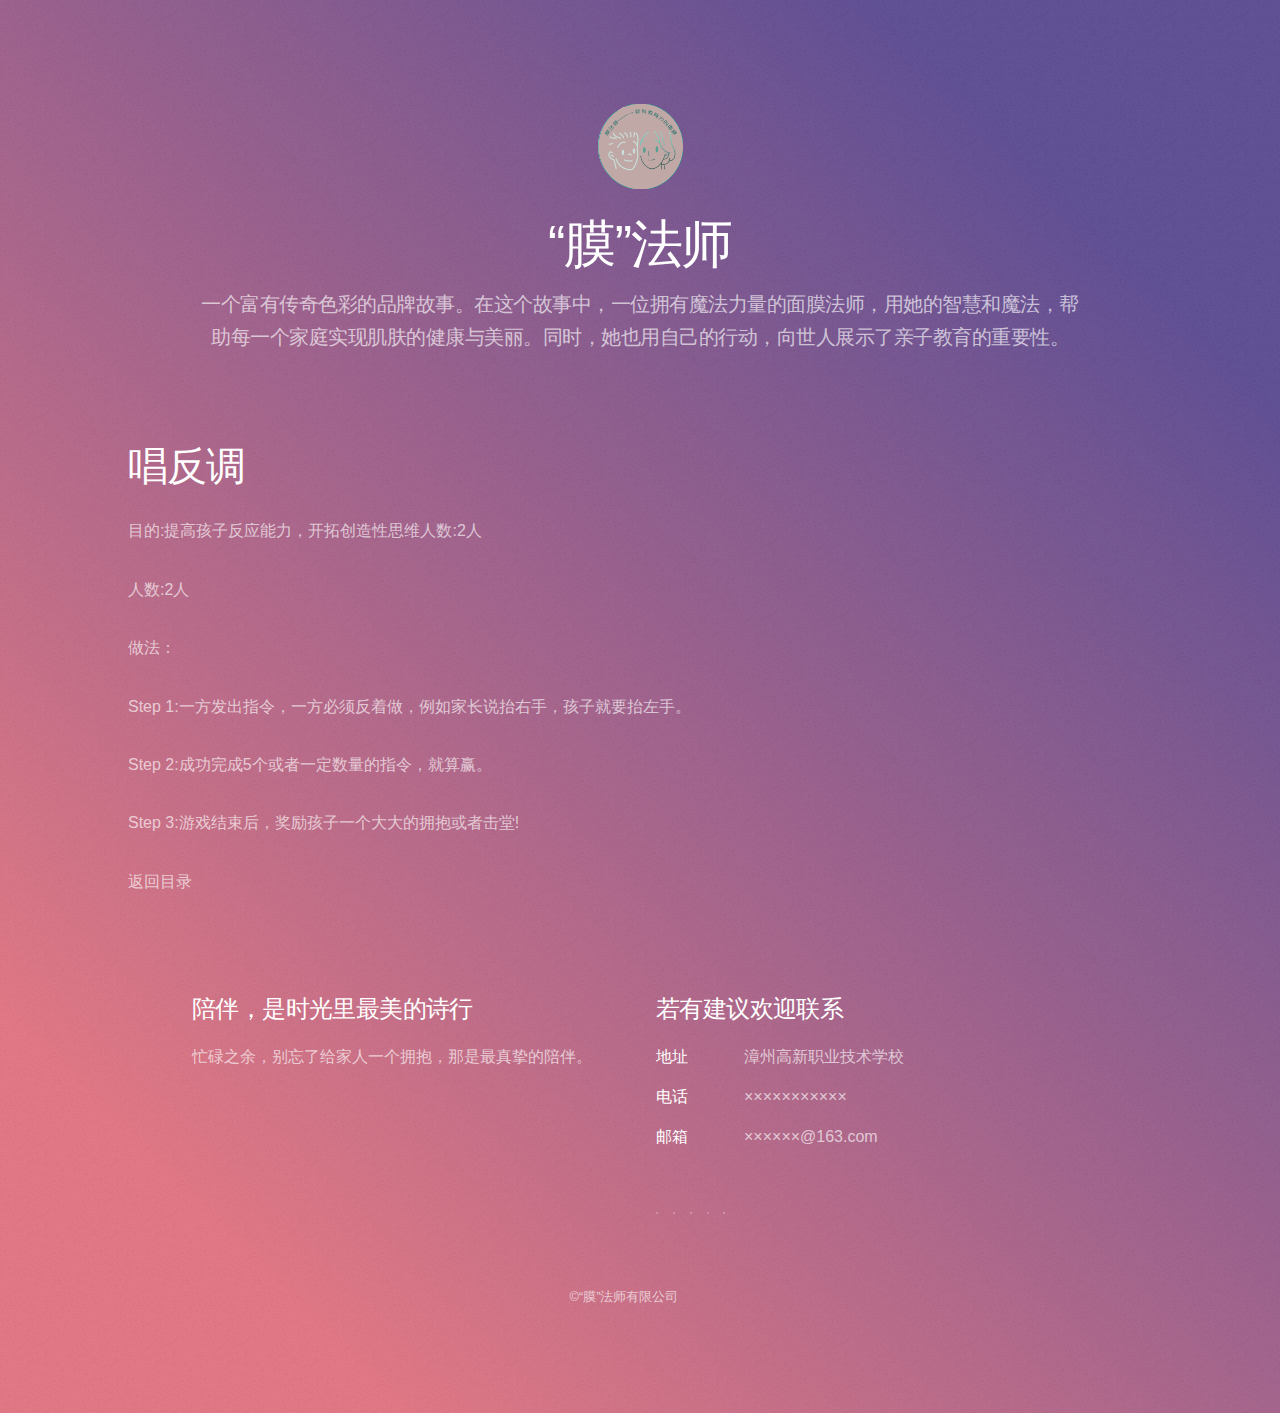
==== 唱反调.html @ 0ec03a3f "Add files via upload" ====
<!DOCTYPE HTML>
<!--
	Stellar by HTML5 UP
	html5up.net | @ajlkn
	Free for personal and commercial use under the CCA 3.0 license (html5up.net/license)
-->
<html>
	<head>
		<title>“膜”法师</title>
		<meta charset="utf-8" />
		<meta name="viewport" content="width=device-width, initial-scale=1, user-scalable=no" />
		<link rel="stylesheet" href="assets/css/main.css" />
		<noscript><link rel="stylesheet" href="assets/css/noscript.css" /></noscript>
	</head>
	<body class="is-preload">

		<!-- Wrapper -->
			<div id="wrapper">

				<!-- Header -->
					<header id="header" class="alt">
						<span class="logo"><img src="images/logo.svg" alt="" /></span>
						<h1>“膜”法师</h1>
						<p>一个富有传奇色彩的品牌故事。在这个故事中，一位拥有魔法力量的面膜法师，用她的智慧和魔法，帮助每一个家庭实现肌肤的健康与美丽。同时，她也用自己的行动，向世人展示了亲子教育的重要性。</p>
					</header>
<!-- Main -->
<h1>唱反调</h1>
<P>目的:提高孩子反应能力，开拓创造性思维人数:2人</p>
<P>人数:2人
<p>做法：
<p>Step 1:一方发出指令，一方必须反着做，例如家长说抬右手，孩子就要抬左手。
<p>Step 2:成功完成5个或者一定数量的指令，就算赢。
<p>Step 3:游戏结束后，奖励孩子一个大大的拥抱或者击堂!</p>
<a href="目录2.html"><p>返回目录</p></a>


				
				<!-- Footer -->
					<footer id="footer">
						<section>
							<h2>陪伴，是时光里最美的诗行</h2>
							<p>忙碌之余，别忘了给家人一个拥抱，那是最真挚的陪伴。</p>
							
						</section>
						<section>
							<h2>若有建议欢迎联系</h2>
							<dl class="alt">
								<dt>地址</dt>
								<dd>漳州高新职业技术学校</dd>
								<dt>电话</dt>
								<dd>×××××××××××</dd>
								<dt>邮箱</dt>
								<dd>××××××@163.com</dd>
							</dl>
							<ul class="icons">
								<li><a href="#" class="icon fa-twitter alt"><span class="label">Twitter</span></a></li>
								<li><a href="#" class="icon fa-facebook alt"><span class="label">Facebook</span></a></li>
								<li><a href="#" class="icon fa-instagram alt"><span class="label">Instagram</span></a></li>
								<li><a href="#" class="icon fa-github alt"><span class="label">GitHub</span></a></li>
								<li><a href="#" class="icon fa-dribbble alt"><span class="label">Dribbble</span></a></li>
							</ul>
						</section>
						<p class="copyright">&copy;“膜”法师有限公司</p>
					</footer>

			</div>

		<!-- Scripts -->
			<script src="assets/js/jquery.min.js"></script>
			<script src="assets/js/jquery.scrollex.min.js"></script>
			<script src="assets/js/jquery.scrolly.min.js"></script>
			<script src="assets/js/browser.min.js"></script>
			<script src="assets/js/breakpoints.min.js"></script>
			<script src="assets/js/util.js"></script>
			<script src="assets/js/main.js"></script>

	</body>
</html>
---- assets/css/main.css ----
html, body, div, span, applet, object,
iframe, h1, h2, h3, h4, h5, h6, p, blockquote,
pre, a, abbr, acronym, address, big, cite,
code, del, dfn, em, img, ins, kbd, q, s, samp,
small, strike, strong, sub, sup, tt, var, b,
u, i, center, dl, dt, dd, ol, ul, li, fieldset,
form, label, legend, table, caption, tbody,
tfoot, thead, tr, th, td, article, aside,
canvas, details, embed, figure, figcaption,
footer, header, hgroup, menu, nav, output, ruby,
section, summary, time, mark, audio, {
	margin: 0;
	padding: 0;
	border: 0;
	font-size: 100%;
	font: inherit;
	vertical-align: baseline;}

article, aside, details, figcaption, figure,
footer, header, hgroup, menu, nav, section {
	display: block;}

body {
	line-height: 1;
}

ol, ul {
	list-style: none;
}

blockquote, q {
	quotes: none;
}

	blockquote:before, blockquote:after, q:before, q:after {
		content: '';
		content: none;
	}

table {
	border-collapse: collapse;
	border-spacing: 0;
}

body {
	-webkit-text-size-adjust: none;
}

mark {
	background-color: transparent;
	color: inherit;
}

input::-moz-focus-inner {
	border: 0;
	padding: 0;
}

input, select, textarea {
	-moz-appearance: none;
	-webkit-appearance: none;
	-ms-appearance: none;
	appearance: none;
}

/* Basic */

	@-ms-viewport {
		width: device-width;
	}

	body {
		-ms-overflow-style: scrollbar;
	}

	@media screen and (max-width: 480px) {

		html, body {
			min-width: 320px;
		}

	}

	html {
		box-sizing: border-box;
	}

	*, *:before, *:after {
		box-sizing: inherit;
	}

	body {
		background-color: #935d8c;
		background-image: url("images/overlay.png"), -moz-linear-gradient(45deg, #e37682 15%, #5f4d93 85%);
		background-image: url("images/overlay.png"), -webkit-linear-gradient(45deg, #e37682 15%, #5f4d93 85%);
		background-image: url("images/overlay.png"), -ms-linear-gradient(45deg, #e37682 15%, #5f4d93 85%);
		background-image: url("images/overlay.png"), linear-gradient(45deg, #e37682 15%, #5f4d93 85%);
	}

		body.is-preload *, body.is-preload *:before, body.is-preload *:after {
			-moz-animation: none !important;
			-webkit-animation: none !important;
			-ms-animation: none !important;
			animation: none !important;
			-moz-transition: none !important;
			-webkit-transition: none !important;
			-ms-transition: none !important;
			transition: none !important;
		}

/* Type */

	body {
		background-color: #935d8c;
		color: rgba(255, 255, 255, 0.65);
	}

	body, input, select, textarea {
		font-family: "Source Sans Pro", Helvetica, sans-serif;
		font-size: 17pt;
		font-weight: 300;
		line-height: 1.65;
	}

		@media screen and (max-width: 1680px) {

			body, input, select, textarea {
				font-size: 14pt;
			}

		}

		@media screen and (max-width: 1280px) {

			body, input, select, textarea {
				font-size: 12pt;
			}

		}

		@media screen and (max-width: 360px) {

			body, input, select, textarea {
				font-size: 11pt;
			}

		}

	a {
		-moz-transition: color 0.2s ease, border-bottom 0.2s ease;
		-webkit-transition: color 0.2s ease, border-bottom 0.2s ease;
		-ms-transition: color 0.2s ease, border-bottom 0.2s ease;
		transition: color 0.2s ease, border-bottom 0.2s ease;
		text-decoration: none;
		border-bottom: dotted 1px;
		color: inherit;
	}

		a:hover {
			border-bottom-color: transparent;
		}

	strong, b {
		font-weight: 400;
	}

	em, i {
		font-style: italic;
	}

	p {
		margin: 0 0 2em 0;
	}

		p.content {
			-moz-columns: 20em 2;
			-webkit-columns: 20em 2;
			-ms-columns: 20em 2;
			columns: 20em 2;
			-moz-column-gap: 2em;
			-webkit-column-gap: 2em;
			-ms-column-gap: 2em;
			column-gap: 2em;
			text-align: justify;
		}

	h1, h2, h3, h4, h5, h6 {
		font-weight: 300;
		line-height: 1.5;
		margin: 0 0 0.7em 0;
		letter-spacing: -0.025em;
	}

		h1 a, h2 a, h3 a, h4 a, h5 a, h6 a {
			color: inherit;
			text-decoration: none;
		}

	h1 {
		font-size: 2.5em;
		line-height: 1.2;
	}

	h2 {
		font-size: 1.5em;
	}

	h3 {
		font-size: 1.25em;
	}

	h4 {
		font-size: 1.1em;
	}

	h5 {
		font-size: 0.9em;
	}

	h6 {
		font-size: 0.7em;
	}

	@media screen and (max-width: 736px) {

		h1 {
			font-size: 2em;
		}

	}

	sub {
		font-size: 0.8em;
		position: relative;
		top: 0.5em;
	}

	sup {
		font-size: 0.8em;
		position: relative;
		top: -0.5em;
	}

	blockquote {
		border-left: solid 4px;
		font-style: italic;
		margin: 0 0 2em 0;
		padding: 0.5em 0 0.5em 2em;
	}

	code {
		border-radius: 8px;
		border: solid 1px;
		font-family: "Courier New", monospace;
		font-size: 0.9em;
		margin: 0 0.25em;
		padding: 0.25em 0.65em;
	}

	pre {
		-webkit-overflow-scrolling: touch;
		font-family: "Courier New", monospace;
		font-size: 0.9em;
		margin: 0 0 2em 0;
	}

		pre code {
			display: block;
			line-height: 1.75;
			padding: 1em 1.5em;
			overflow-x: auto;
		}

	hr {
		border: 0;
		border-bottom: solid 1px;
		margin: 2em 0;
	}

		hr.major {
			margin: 3em 0;
		}

	.align-left {
		text-align: left;
	}

	.align-center {
		text-align: center;
	}

	.align-right {
		text-align: right;
	}

	input, select, textarea {
		color: #ffffff;
	}

	a:hover {
		color: #ffffff;
	}

	strong, b {
		color: #ffffff;
	}

	h1, h2, h3, h4, h5, h6 {
		color: #ffffff;
	}

	blockquote {
		border-left-color: rgba(255, 255, 255, 0.35);
	}

	code {
		background: rgba(255, 255, 255, 0.075);
		border-color: rgba(255, 255, 255, 0.35);
	}

	hr {
		border-bottom-color: rgba(255, 255, 255, 0.35);
	}

/* Row */

	.row {
		display: flex;
		flex-wrap: wrap;
		box-sizing: border-box;
		align-items: stretch;
	}

		.row > * {
			box-sizing: border-box;
		}

		.row.gtr-uniform > * > :last-child {
			margin-bottom: 0;
		}

		.row.aln-left {
			justify-content: flex-start;
		}

		.row.aln-center {
			justify-content: center;
		}

		.row.aln-right {
			justify-content: flex-end;
		}

		.row.aln-top {
			align-items: flex-start;
		}

		.row.aln-middle {
			align-items: center;
		}

		.row.aln-bottom {
			align-items: flex-end;
		}

		.row > .imp {
			order: -1;
		}

		.row > .col-1 {
			width: 8.3333333333%;
		}

		.row > .off-1 {
			margin-left: 8.3333333333%;
		}

		.row > .col-2 {
			width: 16.6666666667%;
		}

		.row > .off-2 {
			margin-left: 16.6666666667%;
		}

		.row > .col-3 {
			width: 25%;
		}

		.row > .off-3 {
			margin-left: 25%;
		}

		.row > .col-4 {
			width: 33.3333333333%;
		}

		.row > .off-4 {
			margin-left: 33.3333333333%;
		}

		.row > .col-5 {
			width: 41.6666666667%;
		}

		.row > .off-5 {
			margin-left: 41.6666666667%;
		}

		.row > .col-6 {
			width: 50%;
		}

		.row > .off-6 {
			margin-left: 50%;
		}

		.row > .col-7 {
			width: 58.3333333333%;
		}

		.row > .off-7 {
			margin-left: 58.3333333333%;
		}

		.row > .col-8 {
			width: 66.6666666667%;
		}

		.row > .off-8 {
			margin-left: 66.6666666667%;
		}

		.row > .col-9 {
			width: 75%;
		}

		.row > .off-9 {
			margin-left: 75%;
		}

		.row > .col-10 {
			width: 83.3333333333%;
		}

		.row > .off-10 {
			margin-left: 83.3333333333%;
		}

		.row > .col-11 {
			width: 91.6666666667%;
		}

		.row > .off-11 {
			margin-left: 91.6666666667%;
		}

		.row > .col-12 {
			width: 100%;
		}

		.row > .off-12 {
			margin-left: 100%;
		}

		.row.gtr-0 {
			margin-top: 0;
			margin-left: 0em;
		}

			.row.gtr-0 > * {
				padding: 0 0 0 0em;
			}

			.row.gtr-0.gtr-uniform {
				margin-top: 0em;
			}

				.row.gtr-0.gtr-uniform > * {
					padding-top: 0em;
				}

		.row.gtr-25 {
			margin-top: 0;
			margin-left: -0.375em;
		}

			.row.gtr-25 > * {
				padding: 0 0 0 0.375em;
			}

			.row.gtr-25.gtr-uniform {
				margin-top: -0.375em;
			}

				.row.gtr-25.gtr-uniform > * {
					padding-top: 0.375em;
				}

		.row.gtr-50 {
			margin-top: 0;
			margin-left: -0.75em;
		}

			.row.gtr-50 > * {
				padding: 0 0 0 0.75em;
			}

			.row.gtr-50.gtr-uniform {
				margin-top: -0.75em;
			}

				.row.gtr-50.gtr-uniform > * {
					padding-top: 0.75em;
				}

		.row {
			margin-top: 0;
			margin-left: -1.5em;
		}

			.row > * {
				padding: 0 0 0 1.5em;
			}

			.row.gtr-uniform {
				margin-top: -1.5em;
			}

				.row.gtr-uniform > * {
					padding-top: 1.5em;
				}

		.row.gtr-150 {
			margin-top: 0;
			margin-left: -2.25em;
		}

			.row.gtr-150 > * {
				padding: 0 0 0 2.25em;
			}

			.row.gtr-150.gtr-uniform {
				margin-top: -2.25em;
			}

				.row.gtr-150.gtr-uniform > * {
					padding-top: 2.25em;
				}

		.row.gtr-200 {
			margin-top: 0;
			margin-left: -3em;
		}

			.row.gtr-200 > * {
				padding: 0 0 0 3em;
			}

			.row.gtr-200.gtr-uniform {
				margin-top: -3em;
			}

				.row.gtr-200.gtr-uniform > * {
					padding-top: 3em;
				}

		@media screen and (max-width: 1680px) {

			.row {
				display: flex;
				flex-wrap: wrap;
				box-sizing: border-box;
				align-items: stretch;
			}

				.row > * {
					box-sizing: border-box;
				}

				.row.gtr-uniform > * > :last-child {
					margin-bottom: 0;
				}

				.row.aln-left {
					justify-content: flex-start;
				}

				.row.aln-center {
					justify-content: center;
				}

				.row.aln-right {
					justify-content: flex-end;
				}

				.row.aln-top {
					align-items: flex-start;
				}

				.row.aln-middle {
					align-items: center;
				}

				.row.aln-bottom {
					align-items: flex-end;
				}

				.row > .imp-xlarge {
					order: -1;
				}

				.row > .col-1-xlarge {
					width: 8.3333333333%;
				}

				.row > .off-1-xlarge {
					margin-left: 8.3333333333%;
				}

				.row > .col-2-xlarge {
					width: 16.6666666667%;
				}

				.row > .off-2-xlarge {
					margin-left: 16.6666666667%;
				}

				.row > .col-3-xlarge {
					width: 25%;
				}

				.row > .off-3-xlarge {
					margin-left: 25%;
				}

				.row > .col-4-xlarge {
					width: 33.3333333333%;
				}

				.row > .off-4-xlarge {
					margin-left: 33.3333333333%;
				}

				.row > .col-5-xlarge {
					width: 41.6666666667%;
				}

				.row > .off-5-xlarge {
					margin-left: 41.6666666667%;
				}

				.row > .col-6-xlarge {
					width: 50%;
				}

				.row > .off-6-xlarge {
					margin-left: 50%;
				}

				.row > .col-7-xlarge {
					width: 58.3333333333%;
				}

				.row > .off-7-xlarge {
					margin-left: 58.3333333333%;
				}

				.row > .col-8-xlarge {
					width: 66.6666666667%;
				}

				.row > .off-8-xlarge {
					margin-left: 66.6666666667%;
				}

				.row > .col-9-xlarge {
					width: 75%;
				}

				.row > .off-9-xlarge {
					margin-left: 75%;
				}

				.row > .col-10-xlarge {
					width: 83.3333333333%;
				}

				.row > .off-10-xlarge {
					margin-left: 83.3333333333%;
				}

				.row > .col-11-xlarge {
					width: 91.6666666667%;
				}

				.row > .off-11-xlarge {
					margin-left: 91.6666666667%;
				}

				.row > .col-12-xlarge {
					width: 100%;
				}

				.row > .off-12-xlarge {
					margin-left: 100%;
				}

				.row.gtr-0 {
					margin-top: 0;
					margin-left: 0em;
				}

					.row.gtr-0 > * {
						padding: 0 0 0 0em;
					}

					.row.gtr-0.gtr-uniform {
						margin-top: 0em;
					}

						.row.gtr-0.gtr-uniform > * {
							padding-top: 0em;
						}

				.row.gtr-25 {
					margin-top: 0;
					margin-left: -0.375em;
				}

					.row.gtr-25 > * {
						padding: 0 0 0 0.375em;
					}

					.row.gtr-25.gtr-uniform {
						margin-top: -0.375em;
					}

						.row.gtr-25.gtr-uniform > * {
							padding-top: 0.375em;
						}

				.row.gtr-50 {
					margin-top: 0;
					margin-left: -0.75em;
				}

					.row.gtr-50 > * {
						padding: 0 0 0 0.75em;
					}

					.row.gtr-50.gtr-uniform {
						margin-top: -0.75em;
					}

						.row.gtr-50.gtr-uniform > * {
							padding-top: 0.75em;
						}

				.row {
					margin-top: 0;
					margin-left: -1.5em;
				}

					.row > * {
						padding: 0 0 0 1.5em;
					}

					.row.gtr-uniform {
						margin-top: -1.5em;
					}

						.row.gtr-uniform > * {
							padding-top: 1.5em;
						}

				.row.gtr-150 {
					margin-top: 0;
					margin-left: -2.25em;
				}

					.row.gtr-150 > * {
						padding: 0 0 0 2.25em;
					}

					.row.gtr-150.gtr-uniform {
						margin-top: -2.25em;
					}

						.row.gtr-150.gtr-uniform > * {
							padding-top: 2.25em;
						}

				.row.gtr-200 {
					margin-top: 0;
					margin-left: -3em;
				}

					.row.gtr-200 > * {
						padding: 0 0 0 3em;
					}

					.row.gtr-200.gtr-uniform {
						margin-top: -3em;
					}

						.row.gtr-200.gtr-uniform > * {
							padding-top: 3em;
						}

		}

		@media screen and (max-width: 1280px) {

			.row {
				display: flex;
				flex-wrap: wrap;
				box-sizing: border-box;
				align-items: stretch;
			}

				.row > * {
					box-sizing: border-box;
				}

				.row.gtr-uniform > * > :last-child {
					margin-bottom: 0;
				}

				.row.aln-left {
					justify-content: flex-start;
				}

				.row.aln-center {
					justify-content: center;
				}

				.row.aln-right {
					justify-content: flex-end;
				}

				.row.aln-top {
					align-items: flex-start;
				}

				.row.aln-middle {
					align-items: center;
				}

				.row.aln-bottom {
					align-items: flex-end;
				}

				.row > .imp-large {
					order: -1;
				}

				.row > .col-1-large {
					width: 8.3333333333%;
				}

				.row > .off-1-large {
					margin-left: 8.3333333333%;
				}

				.row > .col-2-large {
					width: 16.6666666667%;
				}

				.row > .off-2-large {
					margin-left: 16.6666666667%;
				}

				.row > .col-3-large {
					width: 25%;
				}

				.row > .off-3-large {
					margin-left: 25%;
				}

				.row > .col-4-large {
					width: 33.3333333333%;
				}

				.row > .off-4-large {
					margin-left: 33.3333333333%;
				}

				.row > .col-5-large {
					width: 41.6666666667%;
				}

				.row > .off-5-large {
					margin-left: 41.6666666667%;
				}

				.row > .col-6-large {
					width: 50%;
				}

				.row > .off-6-large {
					margin-left: 50%;
				}

				.row > .col-7-large {
					width: 58.3333333333%;
				}

				.row > .off-7-large {
					margin-left: 58.3333333333%;
				}

				.row > .col-8-large {
					width: 66.6666666667%;
				}

				.row > .off-8-large {
					margin-left: 66.6666666667%;
				}

				.row > .col-9-large {
					width: 75%;
				}

				.row > .off-9-large {
					margin-left: 75%;
				}

				.row > .col-10-large {
					width: 83.3333333333%;
				}

				.row > .off-10-large {
					margin-left: 83.3333333333%;
				}

				.row > .col-11-large {
					width: 91.6666666667%;
				}

				.row > .off-11-large {
					margin-left: 91.6666666667%;
				}

				.row > .col-12-large {
					width: 100%;
				}

				.row > .off-12-large {
					margin-left: 100%;
				}

				.row.gtr-0 {
					margin-top: 0;
					margin-left: 0em;
				}

					.row.gtr-0 > * {
						padding: 0 0 0 0em;
					}

					.row.gtr-0.gtr-uniform {
						margin-top: 0em;
					}

						.row.gtr-0.gtr-uniform > * {
							padding-top: 0em;
						}

				.row.gtr-25 {
					margin-top: 0;
					margin-left: -0.375em;
				}

					.row.gtr-25 > * {
						padding: 0 0 0 0.375em;
					}

					.row.gtr-25.gtr-uniform {
						margin-top: -0.375em;
					}

						.row.gtr-25.gtr-uniform > * {
							padding-top: 0.375em;
						}

				.row.gtr-50 {
					margin-top: 0;
					margin-left: -0.75em;
				}

					.row.gtr-50 > * {
						padding: 0 0 0 0.75em;
					}

					.row.gtr-50.gtr-uniform {
						margin-top: -0.75em;
					}

						.row.gtr-50.gtr-uniform > * {
							padding-top: 0.75em;
						}

				.row {
					margin-top: 0;
					margin-left: -1.5em;
				}

					.row > * {
						padding: 0 0 0 1.5em;
					}

					.row.gtr-uniform {
						margin-top: -1.5em;
					}

						.row.gtr-uniform > * {
							padding-top: 1.5em;
						}

				.row.gtr-150 {
					margin-top: 0;
					margin-left: -2.25em;
				}

					.row.gtr-150 > * {
						padding: 0 0 0 2.25em;
					}

					.row.gtr-150.gtr-uniform {
						margin-top: -2.25em;
					}

						.row.gtr-150.gtr-uniform > * {
							padding-top: 2.25em;
						}

				.row.gtr-200 {
					margin-top: 0;
					margin-left: -3em;
				}

					.row.gtr-200 > * {
						padding: 0 0 0 3em;
					}

					.row.gtr-200.gtr-uniform {
						margin-top: -3em;
					}

						.row.gtr-200.gtr-uniform > * {
							padding-top: 3em;
						}

		}

		@media screen and (max-width: 980px) {

			.row {
				display: flex;
				flex-wrap: wrap;
				box-sizing: border-box;
				align-items: stretch;
			}

				.row > * {
					box-sizing: border-box;
				}

				.row.gtr-uniform > * > :last-child {
					margin-bottom: 0;
				}

				.row.aln-left {
					justify-content: flex-start;
				}

				.row.aln-center {
					justify-content: center;
				}

				.row.aln-right {
					justify-content: flex-end;
				}

				.row.aln-top {
					align-items: flex-start;
				}

				.row.aln-middle {
					align-items: center;
				}

				.row.aln-bottom {
					align-items: flex-end;
				}

				.row > .imp-medium {
					order: -1;
				}

				.row > .col-1-medium {
					width: 8.3333333333%;
				}

				.row > .off-1-medium {
					margin-left: 8.3333333333%;
				}

				.row > .col-2-medium {
					width: 16.6666666667%;
				}

				.row > .off-2-medium {
					margin-left: 16.6666666667%;
				}

				.row > .col-3-medium {
					width: 25%;
				}

				.row > .off-3-medium {
					margin-left: 25%;
				}

				.row > .col-4-medium {
					width: 33.3333333333%;
				}

				.row > .off-4-medium {
					margin-left: 33.3333333333%;
				}

				.row > .col-5-medium {
					width: 41.6666666667%;
				}

				.row > .off-5-medium {
					margin-left: 41.6666666667%;
				}

				.row > .col-6-medium {
					width: 50%;
				}

				.row > .off-6-medium {
					margin-left: 50%;
				}

				.row > .col-7-medium {
					width: 58.3333333333%;
				}

				.row > .off-7-medium {
					margin-left: 58.3333333333%;
				}

				.row > .col-8-medium {
					width: 66.6666666667%;
				}

				.row > .off-8-medium {
					margin-left: 66.6666666667%;
				}

				.row > .col-9-medium {
					width: 75%;
				}

				.row > .off-9-medium {
					margin-left: 75%;
				}

				.row > .col-10-medium {
					width: 83.3333333333%;
				}

				.row > .off-10-medium {
					margin-left: 83.3333333333%;
				}

				.row > .col-11-medium {
					width: 91.6666666667%;
				}

				.row > .off-11-medium {
					margin-left: 91.6666666667%;
				}

				.row > .col-12-medium {
					width: 100%;
				}

				.row > .off-12-medium {
					margin-left: 100%;
				}

				.row.gtr-0 {
					margin-top: 0;
					margin-left: 0em;
				}

					.row.gtr-0 > * {
						padding: 0 0 0 0em;
					}

					.row.gtr-0.gtr-uniform {
						margin-top: 0em;
					}

						.row.gtr-0.gtr-uniform > * {
							padding-top: 0em;
						}

				.row.gtr-25 {
					margin-top: 0;
					margin-left: -0.375em;
				}

					.row.gtr-25 > * {
						padding: 0 0 0 0.375em;
					}

					.row.gtr-25.gtr-uniform {
						margin-top: -0.375em;
					}

						.row.gtr-25.gtr-uniform > * {
							padding-top: 0.375em;
						}

				.row.gtr-50 {
					margin-top: 0;
					margin-left: -0.75em;
				}

					.row.gtr-50 > * {
						padding: 0 0 0 0.75em;
					}

					.row.gtr-50.gtr-uniform {
						margin-top: -0.75em;
					}

						.row.gtr-50.gtr-uniform > * {
							padding-top: 0.75em;
						}

				.row {
					margin-top: 0;
					margin-left: -1.5em;
				}

					.row > * {
						padding: 0 0 0 1.5em;
					}

					.row.gtr-uniform {
						margin-top: -1.5em;
					}

						.row.gtr-uniform > * {
							padding-top: 1.5em;
						}

				.row.gtr-150 {
					margin-top: 0;
					margin-left: -2.25em;
				}

					.row.gtr-150 > * {
						padding: 0 0 0 2.25em;
					}

					.row.gtr-150.gtr-uniform {
						margin-top: -2.25em;
					}

						.row.gtr-150.gtr-uniform > * {
							padding-top: 2.25em;
						}

				.row.gtr-200 {
					margin-top: 0;
					margin-left: -3em;
				}

					.row.gtr-200 > * {
						padding: 0 0 0 3em;
					}

					.row.gtr-200.gtr-uniform {
						margin-top: -3em;
					}

						.row.gtr-200.gtr-uniform > * {
							padding-top: 3em;
						}

		}

		@media screen and (max-width: 736px) {

			.row {
				display: flex;
				flex-wrap: wrap;
				box-sizing: border-box;
				align-items: stretch;
			}

				.row > * {
					box-sizing: border-box;
				}

				.row.gtr-uniform > * > :last-child {
					margin-bottom: 0;
				}

				.row.aln-left {
					justify-content: flex-start;
				}

				.row.aln-center {
					justify-content: center;
				}

				.row.aln-right {
					justify-content: flex-end;
				}

				.row.aln-top {
					align-items: flex-start;
				}

				.row.aln-middle {
					align-items: center;
				}

				.row.aln-bottom {
					align-items: flex-end;
				}

				.row > .imp-small {
					order: -1;
				}

				.row > .col-1-small {
					width: 8.3333333333%;
				}

				.row > .off-1-small {
					margin-left: 8.3333333333%;
				}

				.row > .col-2-small {
					width: 16.6666666667%;
				}

				.row > .off-2-small {
					margin-left: 16.6666666667%;
				}

				.row > .col-3-small {
					width: 25%;
				}

				.row > .off-3-small {
					margin-left: 25%;
				}

				.row > .col-4-small {
					width: 33.3333333333%;
				}

				.row > .off-4-small {
					margin-left: 33.3333333333%;
				}

				.row > .col-5-small {
					width: 41.6666666667%;
				}

				.row > .off-5-small {
					margin-left: 41.6666666667%;
				}

				.row > .col-6-small {
					width: 50%;
				}

				.row > .off-6-small {
					margin-left: 50%;
				}

				.row > .col-7-small {
					width: 58.3333333333%;
				}

				.row > .off-7-small {
					margin-left: 58.3333333333%;
				}

				.row > .col-8-small {
					width: 66.6666666667%;
				}

				.row > .off-8-small {
					margin-left: 66.6666666667%;
				}

				.row > .col-9-small {
					width: 75%;
				}

				.row > .off-9-small {
					margin-left: 75%;
				}

				.row > .col-10-small {
					width: 83.3333333333%;
				}

				.row > .off-10-small {
					margin-left: 83.3333333333%;
				}

				.row > .col-11-small {
					width: 91.6666666667%;
				}

				.row > .off-11-small {
					margin-left: 91.6666666667%;
				}

				.row > .col-12-small {
					width: 100%;
				}

				.row > .off-12-small {
					margin-left: 100%;
				}

				.row.gtr-0 {
					margin-top: 0;
					margin-left: 0em;
				}

					.row.gtr-0 > * {
						padding: 0 0 0 0em;
					}

					.row.gtr-0.gtr-uniform {
						margin-top: 0em;
					}

						.row.gtr-0.gtr-uniform > * {
							padding-top: 0em;
						}

				.row.gtr-25 {
					margin-top: 0;
					margin-left: -0.25em;
				}

					.row.gtr-25 > * {
						padding: 0 0 0 0.25em;
					}

					.row.gtr-25.gtr-uniform {
						margin-top: -0.25em;
					}

						.row.gtr-25.gtr-uniform > * {
							padding-top: 0.25em;
						}

				.row.gtr-50 {
					margin-top: 0;
					margin-left: -0.5em;
				}

					.row.gtr-50 > * {
						padding: 0 0 0 0.5em;
					}

					.row.gtr-50.gtr-uniform {
						margin-top: -0.5em;
					}

						.row.gtr-50.gtr-uniform > * {
							padding-top: 0.5em;
						}

				.row {
					margin-top: 0;
					margin-left: -1em;
				}

					.row > * {
						padding: 0 0 0 1em;
					}

					.row.gtr-uniform {
						margin-top: -1em;
					}

						.row.gtr-uniform > * {
							padding-top: 1em;
						}

				.row.gtr-150 {
					margin-top: 0;
					margin-left: -1.5em;
				}

					.row.gtr-150 > * {
						padding: 0 0 0 1.5em;
					}

					.row.gtr-150.gtr-uniform {
						margin-top: -1.5em;
					}

						.row.gtr-150.gtr-uniform > * {
							padding-top: 1.5em;
						}

				.row.gtr-200 {
					margin-top: 0;
					margin-left: -2em;
				}

					.row.gtr-200 > * {
						padding: 0 0 0 2em;
					}

					.row.gtr-200.gtr-uniform {
						margin-top: -2em;
					}

						.row.gtr-200.gtr-uniform > * {
							padding-top: 2em;
						}

		}

		@media screen and (max-width: 480px) {

			.row {
				display: flex;
				flex-wrap: wrap;
				box-sizing: border-box;
				align-items: stretch;
			}

				.row > * {
					box-sizing: border-box;
				}

				.row.gtr-uniform > * > :last-child {
					margin-bottom: 0;
				}

				.row.aln-left {
					justify-content: flex-start;
				}

				.row.aln-center {
					justify-content: center;
				}

				.row.aln-right {
					justify-content: flex-end;
				}

				.row.aln-top {
					align-items: flex-start;
				}

				.row.aln-middle {
					align-items: center;
				}

				.row.aln-bottom {
					align-items: flex-end;
				}

				.row > .imp-xsmall {
					order: -1;
				}

				.row > .col-1-xsmall {
					width: 8.3333333333%;
				}

				.row > .off-1-xsmall {
					margin-left: 8.3333333333%;
				}

				.row > .col-2-xsmall {
					width: 16.6666666667%;
				}

				.row > .off-2-xsmall {
					margin-left: 16.6666666667%;
				}

				.row > .col-3-xsmall {
					width: 25%;
				}

				.row > .off-3-xsmall {
					margin-left: 25%;
				}

				.row > .col-4-xsmall {
					width: 33.3333333333%;
				}

				.row > .off-4-xsmall {
					margin-left: 33.3333333333%;
				}

				.row > .col-5-xsmall {
					width: 41.6666666667%;
				}

				.row > .off-5-xsmall {
					margin-left: 41.6666666667%;
				}

				.row > .col-6-xsmall {
					width: 50%;
				}

				.row > .off-6-xsmall {
					margin-left: 50%;
				}

				.row > .col-7-xsmall {
					width: 58.3333333333%;
				}

				.row > .off-7-xsmall {
					margin-left: 58.3333333333%;
				}

				.row > .col-8-xsmall {
					width: 66.6666666667%;
				}

				.row > .off-8-xsmall {
					margin-left: 66.6666666667%;
				}

				.row > .col-9-xsmall {
					width: 75%;
				}

				.row > .off-9-xsmall {
					margin-left: 75%;
				}

				.row > .col-10-xsmall {
					width: 83.3333333333%;
				}

				.row > .off-10-xsmall {
					margin-left: 83.3333333333%;
				}

				.row > .col-11-xsmall {
					width: 91.6666666667%;
				}

				.row > .off-11-xsmall {
					margin-left: 91.6666666667%;
				}

				.row > .col-12-xsmall {
					width: 100%;
				}

				.row > .off-12-xsmall {
					margin-left: 100%;
				}

				.row.gtr-0 {
					margin-top: 0;
					margin-left: 0em;
				}

					.row.gtr-0 > * {
						padding: 0 0 0 0em;
					}

					.row.gtr-0.gtr-uniform {
						margin-top: 0em;
					}

						.row.gtr-0.gtr-uniform > * {
							padding-top: 0em;
						}

				.row.gtr-25 {
					margin-top: 0;
					margin-left: -0.3125em;
				}

					.row.gtr-25 > * {
						padding: 0 0 0 0.3125em;
					}

					.row.gtr-25.gtr-uniform {
						margin-top: -0.3125em;
					}

						.row.gtr-25.gtr-uniform > * {
							padding-top: 0.3125em;
						}

				.row.gtr-50 {
					margin-top: 0;
					margin-left: -0.625em;
				}

					.row.gtr-50 > * {
						padding: 0 0 0 0.625em;
					}

					.row.gtr-50.gtr-uniform {
						margin-top: -0.625em;
					}

						.row.gtr-50.gtr-uniform > * {
							padding-top: 0.625em;
						}

				.row {
					margin-top: 0;
					margin-left: -1.25em;
				}

					.row > * {
						padding: 0 0 0 1.25em;
					}

					.row.gtr-uniform {
						margin-top: -1.25em;
					}

						.row.gtr-uniform > * {
							padding-top: 1.25em;
						}

				.row.gtr-150 {
					margin-top: 0;
					margin-left: -1.875em;
				}

					.row.gtr-150 > * {
						padding: 0 0 0 1.875em;
					}

					.row.gtr-150.gtr-uniform {
						margin-top: -1.875em;
					}

						.row.gtr-150.gtr-uniform > * {
							padding-top: 1.875em;
						}

				.row.gtr-200 {
					margin-top: 0;
					margin-left: -2.5em;
				}

					.row.gtr-200 > * {
						padding: 0 0 0 2.5em;
					}

					.row.gtr-200.gtr-uniform {
						margin-top: -2.5em;
					}

						.row.gtr-200.gtr-uniform > * {
							padding-top: 2.5em;
						}

		}

/* Box */

	.box {
		border-radius: 8px;
		border: solid;
		margin-bottom: 2em;
		padding: 1.5em;
	}

		.box > :last-child,
		.box > :last-child > :last-child,
		.box > :last-child > :last-child > :last-child {
			margin-bottom: 0;
		}

		.box.alt {
			border: 0;
			border-radius: 0;
			padding: 0;
		}

	.box {
		border-color: rgba(255, 255, 255, 0.35);
	}

/* Button */

	input[type="submit"],
	input[type="reset"],
	input[type="button"],
	button,
	.button {
		-moz-appearance: none;
		-webkit-appearance: none;
		-ms-appearance: none;
		appearance: none;
		-moz-transition: background-color 0.2s ease-in-out, color 0.2s ease-in-out;
		-webkit-transition: background-color 0.2s ease-in-out, color 0.2s ease-in-out;
		-ms-transition: background-color 0.2s ease-in-out, color 0.2s ease-in-out;
		transition: background-color 0.2s ease-in-out, color 0.2s ease-in-out;
		border-radius: 8px;
		border: 0;
		cursor: pointer;
		display: inline-block;
		font-weight: 300;
		height: 2.75em;
		line-height: 2.75em;
		min-width: 9.25em;
		padding: 0 1.5em;
		text-align: center;
		text-decoration: none;
		white-space: nowrap;
	}

		input[type="submit"].icon,
		input[type="reset"].icon,
		input[type="button"].icon,
		button.icon,
		.button.icon {
			padding-left: 1.35em;
		}

			input[type="submit"].icon:before,
			input[type="reset"].icon:before,
			input[type="button"].icon:before,
			button.icon:before,
			.button.icon:before {
				margin-right: 0.5em;
			}

		input[type="submit"].fit,
		input[type="reset"].fit,
		input[type="button"].fit,
		button.fit,
		.button.fit {
			width: 100%;
		}

		input[type="submit"].small,
		input[type="reset"].small,
		input[type="button"].small,
		button.small,
		.button.small {
			font-size: 0.8em;
		}

		input[type="submit"].large,
		input[type="reset"].large,
		input[type="button"].large,
		button.large,
		.button.large {
			font-size: 1.35em;
		}

		input[type="submit"].disabled, input[type="submit"]:disabled,
		input[type="reset"].disabled,
		input[type="reset"]:disabled,
		input[type="button"].disabled,
		input[type="button"]:disabled,
		button.disabled,
		button:disabled,
		.button.disabled,
		.button:disabled {
			pointer-events: none;
			opacity: 0.25;
		}

		@media screen and (max-width: 736px) {

			input[type="submit"],
			input[type="reset"],
			input[type="button"],
			button,
			.button {
				min-width: 0;
			}

		}

	input[type="submit"],
	input[type="reset"],
	input[type="button"],
	button,
	.button {
		background-color: transparent;
		box-shadow: inset 0 0 0 1px rgba(255, 255, 255, 0.35);
		color: #ffffff !important;
	}

		input[type="submit"]:hover,
		input[type="reset"]:hover,
		input[type="button"]:hover,
		button:hover,
		.button:hover {
			background-color: rgba(255, 255, 255, 0.075);
		}

		input[type="submit"]:active,
		input[type="reset"]:active,
		input[type="button"]:active,
		button:active,
		.button:active {
			background-color: rgba(255, 255, 255, 0.2);
		}

		input[type="submit"].icon:before,
		input[type="reset"].icon:before,
		input[type="button"].icon:before,
		button.icon:before,
		.button.icon:before {
			color: rgba(255, 255, 255, 0.5);
		}

		input[type="submit"].primary,
		input[type="reset"].primary,
		input[type="button"].primary,
		button.primary,
		.button.primary {
			background-color: #8cc9f0;
			color: #ffffff !important;
			box-shadow: none;
		}

			input[type="submit"].primary:hover,
			input[type="reset"].primary:hover,
			input[type="button"].primary:hover,
			button.primary:hover,
			.button.primary:hover {
				background-color: #9acff2;
			}

			input[type="submit"].primary:active,
			input[type="reset"].primary:active,
			input[type="button"].primary:active,
			button.primary:active,
			.button.primary:active {
				background-color: #7ec3ee;
			}

			input[type="submit"].primary.icon:before,
			input[type="reset"].primary.icon:before,
			input[type="button"].primary.icon:before,
			button.primary.icon:before,
			.button.primary.icon:before {
				color: #ffffff !important;
			}

/* Form */

	form {
		margin: 0 0 2em 0;
	}

	label {
		display: block;
		font-size: 0.9em;
		font-weight: 400;
		margin: 0 0 1em 0;
	}

	input[type="text"],
	input[type="password"],
	input[type="email"],
	select,
	textarea {
		-moz-appearance: none;
		-webkit-appearance: none;
		-ms-appearance: none;
		appearance: none;
		border-radius: 8px;
		border: solid 1px;
		color: inherit;
		display: block;
		outline: 0;
		padding: 0 1em;
		text-decoration: none;
		width: 100%;
	}

		input[type="text"]:invalid,
		input[type="password"]:invalid,
		input[type="email"]:invalid,
		select:invalid,
		textarea:invalid {
			box-shadow: none;
		}

	select {
		background-size: 1.25rem;
		background-repeat: no-repeat;
		background-position: calc(100% - 1rem) center;
		height: 2.75em;
		padding-right: 2.75em;
		text-overflow: ellipsis;
	}

		select:focus::-ms-value {
			background-color: transparent;
		}

		select::-ms-expand {
			display: none;
		}

	input[type="text"],
	input[type="password"],
	input[type="email"],
	select {
		height: 2.75em;
	}

	textarea {
		padding: 0.75em 1em;
	}

	input[type="checkbox"],
	input[type="radio"] {
		-moz-appearance: none;
		-webkit-appearance: none;
		-ms-appearance: none;
		appearance: none;
		display: block;
		float: left;
		margin-right: -2em;
		opacity: 0;
		width: 1em;
		z-index: -1;
	}

		input[type="checkbox"] + label,
		input[type="radio"] + label {
			text-decoration: none;
			cursor: pointer;
			display: inline-block;
			font-size: 1em;
			font-weight: 300;
			padding-left: 2.4em;
			padding-right: 0.75em;
			position: relative;
		}

			input[type="checkbox"] + label:before,
			input[type="radio"] + label:before {
				-moz-osx-font-smoothing: grayscale;
				-webkit-font-smoothing: antialiased;
				font-family: FontAwesome;
				font-style: normal;
				font-weight: normal;
				text-transform: none !important;
			}

			input[type="checkbox"] + label:before,
			input[type="radio"] + label:before {
				border-radius: 8px;
				border: solid 1px;
				content: '';
				display: inline-block;
				height: 1.65em;
				left: 0;
				line-height: 1.58125em;
				position: absolute;
				text-align: center;
				top: 0;
				width: 1.65em;
			}

		input[type="checkbox"]:checked + label:before,
		input[type="radio"]:checked + label:before {
			content: '\f00c';
		}

	input[type="checkbox"] + label:before {
		border-radius: 8px;
	}

	input[type="radio"] + label:before {
		border-radius: 100%;
	}

	::-webkit-input-placeholder {
		opacity: 1.0;
	}

	:-moz-placeholder {
		opacity: 1.0;
	}

	::-moz-placeholder {
		opacity: 1.0;
	}

	:-ms-input-placeholder {
		opacity: 1.0;
	}

	label {
		color: #ffffff;
	}

	input[type="text"],
	input[type="password"],
	input[type="email"],
	select,
	textarea {
		background-color: rgba(255, 255, 255, 0.075);
		border-color: rgba(255, 255, 255, 0.35);
	}

		input[type="text"]:focus,
		input[type="password"]:focus,
		input[type="email"]:focus,
		select:focus,
		textarea:focus {
			border-color: #8cc9f0;
			box-shadow: 0 0 0 1px #8cc9f0;
		}

	select {
		background-image: url("data:image/svg+xml;charset=utf8,%3Csvg xmlns='http://www.w3.org/2000/svg' width='40' height='40' preserveAspectRatio='none' viewBox='0 0 40 40'%3E%3Cpath d='M9.4,12.3l10.4,10.4l10.4-10.4c0.2-0.2,0.5-0.4,0.9-0.4c0.3,0,0.6,0.1,0.9,0.4l3.3,3.3c0.2,0.2,0.4,0.5,0.4,0.9 c0,0.4-0.1,0.6-0.4,0.9L20.7,31.9c-0.2,0.2-0.5,0.4-0.9,0.4c-0.3,0-0.6-0.1-0.9-0.4L4.3,17.3c-0.2-0.2-0.4-0.5-0.4-0.9 c0-0.4,0.1-0.6,0.4-0.9l3.3-3.3c0.2-0.2,0.5-0.4,0.9-0.4S9.1,12.1,9.4,12.3z' fill='rgba(255, 255, 255, 0.35)' /%3E%3C/svg%3E");
	}

		select option {
			color: #ffffff;
			background: #935d8c;
		}

	input[type="checkbox"] + label,
	input[type="radio"] + label {
		color: rgba(255, 255, 255, 0.65);
	}

		input[type="checkbox"] + label:before,
		input[type="radio"] + label:before {
			background: rgba(255, 255, 255, 0.075);
			border-color: rgba(255, 255, 255, 0.35);
		}

	input[type="checkbox"]:checked + label:before,
	input[type="radio"]:checked + label:before {
		background-color: #ffffff;
		border-color: #ffffff;
		color: #935d8c;
	}

	input[type="checkbox"]:focus + label:before,
	input[type="radio"]:focus + label:before {
		border-color: #8cc9f0;
		box-shadow: 0 0 0 1px #8cc9f0;
	}

	::-webkit-input-placeholder {
		color: rgba(255, 255, 255, 0.5) !important;
	}

	:-moz-placeholder {
		color: rgba(255, 255, 255, 0.5) !important;
	}

	::-moz-placeholder {
		color: rgba(255, 255, 255, 0.5) !important;
	}

	:-ms-input-placeholder {
		color: rgba(255, 255, 255, 0.5) !important;
	}

	.formerize-placeholder {
		color: rgba(255, 255, 255, 0.5) !important;
	}

/* Icon */

	.icon {
		text-decoration: none;
		-moz-transition: background-color 0.2s ease-in-out, color 0.2s ease-in-out;
		-webkit-transition: background-color 0.2s ease-in-out, color 0.2s ease-in-out;
		-ms-transition: background-color 0.2s ease-in-out, color 0.2s ease-in-out;
		transition: background-color 0.2s ease-in-out, color 0.2s ease-in-out;
		border-bottom: none;
		position: relative;
	}

		.icon:before {
			-moz-osx-font-smoothing: grayscale;
			-webkit-font-smoothing: antialiased;
			font-family: FontAwesome;
			font-style: normal;
			font-weight: normal;
			text-transform: none !important;
		}

		.icon > .label {
			display: none;
		}

		.icon.major {
			border: solid 1px;
			display: inline-block;
			border-radius: 100%;
			padding: 0.65em;
			margin: 0 0 2em 0;
			cursor: default;
		}

			.icon.major:before {
				display: inline-block;
				font-size: 6.25rem;
				width: 2.25em;
				height: 2.25em;
				line-height: 2.2em;
				border-radius: 100%;
				border: solid 1px;
				text-align: center;
			}

		.icon.alt {
			display: inline-block;
			border: solid 1px;
			border-radius: 100%;
		}

			.icon.alt:before {
				display: block;
				font-size: 1.25em;
				width: 2em;
				height: 2em;
				text-align: center;
				line-height: 2em;
			}

		.icon.style1 {
			color: #efa8b0;
		}

		.icon.style2 {
			color: #c79cc8;
		}

		.icon.style3 {
			color: #a89cc8;
		}

		.icon.style4 {
			color: #9bb2e1;
		}

		.icon.style5 {
			color: #8cc9f0;
		}

		@media screen and (max-width: 1680px) {

			.icon.major:before {
				font-size: 5.5rem;
			}

		}

		@media screen and (max-width: 1280px) {

			.icon.major:before {
				font-size: 4.75rem;
			}

		}

		@media screen and (max-width: 736px) {

			.icon.major {
				margin: 0 0 1.5em 0;
				padding: 0.35em;
			}

				.icon.major:before {
					font-size: 3.5rem;
				}

		}

	.icon.major {
		border-color: rgba(255, 255, 255, 0.35);
	}

		.icon.major:before {
			border-color: rgba(255, 255, 255, 0.35);
		}

	.icon.alt {
		border-color: rgba(255, 255, 255, 0.35);
		color: #ffffff;
	}

		.icon.alt:hover {
			background-color: rgba(255, 255, 255, 0.075);
		}

		.icon.alt:active {
			background-color: rgba(255, 255, 255, 0.2);
		}

/* Image */

	.image {
		border-radius: 8px;
		border: 0;
		display: inline-block;
		position: relative;
	}

		.image img {
			border-radius: 8px;
			display: block;
		}

		.image.left, .image.right {
			max-width: 40%;
		}

			.image.left img, .image.right img {
				width: 100%;
			}

		.image.left {
			float: left;
			margin: 0 1.5em 1em 0;
			top: 0.25em;
		}

		.image.right {
			float: right;
			margin: 0 0 1em 1.5em;
			top: 0.25em;
		}

		.image.fit {
			display: block;
			margin: 0 0 2em 0;
			width: 100%;
		}

			.image.fit img {
				width: 100%;
			}

		.image.main {
			display: block;
			margin: 0 0 3em 0;
			width: 100%;
		}

			.image.main img {
				width: 100%;
			}

/* List */

	ol {
		list-style: decimal;
		margin: 0 0 2em 0;
		padding-left: 1.25em;
	}

		ol li {
			padding-left: 0.25em;
		}

	ul {
		list-style: disc;
		margin: 0 0 2em 0;
		padding-left: 1em;
	}

		ul li {
			padding-left: 0.5em;
		}

		ul.alt {
			list-style: none;
			padding-left: 0;
		}

			ul.alt li {
				border-top: solid 1px;
				padding: 0.5em 0;
			}

				ul.alt li:first-child {
					border-top: 0;
					padding-top: 0;
				}

	dl {
		margin: 0 0 2em 0;
	}

		dl dt {
			display: block;
			font-weight: 400;
			margin: 0 0 1em 0;
		}

		dl dd {
			margin-left: 2em;
		}

		dl.alt dt {
			display: block;
			width: 3em;
			margin: 0;
			clear: left;
			float: left;
		}

		dl.alt dd {
			margin: 0 0 0.85em 5.5em;
		}

		dl.alt:after {
			content: '';
			display: block;
			clear: both;
		}

	ul.alt li {
		border-top-color: rgba(255, 255, 255, 0.35);
	}

	dl dt {
		color: #ffffff;
	}

/* Actions */

	ul.actions {
		display: -moz-flex;
		display: -webkit-flex;
		display: -ms-flex;
		display: flex;
		cursor: default;
		list-style: none;
		margin-left: -1em;
		padding-left: 0;
	}

		ul.actions li {
			padding: 0 0 0 1em;
			vertical-align: middle;
		}

		ul.actions.special {
			-moz-justify-content: center;
			-webkit-justify-content: center;
			-ms-justify-content: center;
			justify-content: center;
			width: 100%;
			margin-left: 0;
		}

			ul.actions.special li:first-child {
				padding-left: 0;
			}

		ul.actions.stacked {
			-moz-flex-direction: column;
			-webkit-flex-direction: column;
			-ms-flex-direction: column;
			flex-direction: column;
			margin-left: 0;
		}

			ul.actions.stacked li {
				padding: 1.3em 0 0 0;
			}

				ul.actions.stacked li:first-child {
					padding-top: 0;
				}

		ul.actions.fit {
			width: calc(100% + 1em);
		}

			ul.actions.fit li {
				-moz-flex-grow: 1;
				-webkit-flex-grow: 1;
				-ms-flex-grow: 1;
				flex-grow: 1;
				-moz-flex-shrink: 1;
				-webkit-flex-shrink: 1;
				-ms-flex-shrink: 1;
				flex-shrink: 1;
				width: 100%;
			}

				ul.actions.fit li > * {
					width: 100%;
				}

			ul.actions.fit.stacked {
				width: 100%;
			}

		@media screen and (max-width: 480px) {

			ul.actions:not(.fixed) {
				-moz-flex-direction: column;
				-webkit-flex-direction: column;
				-ms-flex-direction: column;
				flex-direction: column;
				margin-left: 0;
				width: 100% !important;
			}

				ul.actions:not(.fixed) li {
					-moz-flex-grow: 1;
					-webkit-flex-grow: 1;
					-ms-flex-grow: 1;
					flex-grow: 1;
					-moz-flex-shrink: 1;
					-webkit-flex-shrink: 1;
					-ms-flex-shrink: 1;
					flex-shrink: 1;
					padding: 1em 0 0 0;
					text-align: center;
					width: 100%;
				}

					ul.actions:not(.fixed) li > * {
						width: 100%;
					}

					ul.actions:not(.fixed) li:first-child {
						padding-top: 0;
					}

					ul.actions:not(.fixed) li input[type="submit"],
					ul.actions:not(.fixed) li input[type="reset"],
					ul.actions:not(.fixed) li input[type="button"],
					ul.actions:not(.fixed) li button,
					ul.actions:not(.fixed) li .button {
						width: 100%;
					}

						ul.actions:not(.fixed) li input[type="submit"].icon:before,
						ul.actions:not(.fixed) li input[type="reset"].icon:before,
						ul.actions:not(.fixed) li input[type="button"].icon:before,
						ul.actions:not(.fixed) li button.icon:before,
						ul.actions:not(.fixed) li .button.icon:before {
							margin-left: -0.5rem;
						}

		}

/* Icons */

	ul.icons {
		cursor: default;
		list-style: none;
		padding-left: 0;
	}

		ul.icons li {
			display: inline-block;
			padding: 0 0.65em 0 0;
		}

			ul.icons li:last-child {
				padding-right: 0 !important;
			}

/* Section/Article */

	section.special, article.special {
		text-align: center;
	}

	header.major {
		margin-bottom: 3em;
	}

		header.major h2 {
			font-size: 2em;
		}

			header.major h2:after {
				display: block;
				content: '';
				width: 3.25em;
				height: 2px;
				margin: 0.7em 0 1em 0;
				border-radius: 2px;
			}

				section.special header.major h2:after, article.special header.major h2:after {
					margin-left: auto;
					margin-right: auto;
				}

		header.major p {
			font-size: 1.25em;
			letter-spacing: -0.025em;
		}

		header.major.special {
			text-align: center;
		}

			header.major.special h2:after {
				margin-left: auto;
				margin-right: auto;
			}

	footer.major {
		margin-top: 3em;
	}

	@media screen and (max-width: 736px) {

		header.major {
			margin-bottom: 0;
		}

			header.major h2 {
				font-size: 1.5em;
			}

			header.major p {
				font-size: 1em;
				letter-spacing: 0;
			}

				header.major p br {
					display: none;
				}

		footer.major {
			margin-top: 0;
		}

	}

	header.major h2:after {
		background-color: rgba(255, 255, 255, 0.35);
	}

/* Table */

	.table-wrapper {
		-webkit-overflow-scrolling: touch;
		overflow-x: auto;
	}

	table {
		margin: 0 0 2em 0;
		width: 100%;
	}

		table tbody tr {
			border: solid 1px;
			border-left: 0;
			border-right: 0;
		}

		table td {
			padding: 0.75em 0.75em;
		}

		table th {
			font-size: 0.9em;
			font-weight: 400;
			padding: 0 0.75em 0.75em 0.75em;
			text-align: left;
		}

		table thead {
			border-bottom: solid 2px;
		}

		table tfoot {
			border-top: solid 2px;
		}

		table.alt {
			border-collapse: separate;
		}

			table.alt tbody tr td {
				border: solid 1px;
				border-left-width: 0;
				border-top-width: 0;
			}

				table.alt tbody tr td:first-child {
					border-left-width: 1px;
				}

			table.alt tbody tr:first-child td {
				border-top-width: 1px;
			}

			table.alt thead {
				border-bottom: 0;
			}

			table.alt tfoot {
				border-top: 0;
			}

	table tbody tr {
		border-color: rgba(255, 255, 255, 0.35);
	}

		table tbody tr:nth-child(2n + 1) {
			background-color: rgba(255, 255, 255, 0.075);
		}

	table th {
		color: #ffffff;
	}

	table thead {
		border-bottom-color: rgba(255, 255, 255, 0.35);
	}

	table tfoot {
		border-top-color: rgba(255, 255, 255, 0.35);
	}

	table.alt tbody tr td {
		border-color: rgba(255, 255, 255, 0.35);
	}

/* Features */

	.features {
		display: -moz-flex;
		display: -webkit-flex;
		display: -ms-flex;
		display: flex;
		-moz-flex-wrap: wrap;
		-webkit-flex-wrap: wrap;
		-ms-flex-wrap: wrap;
		flex-wrap: wrap;
		-moz-justify-content: center;
		-webkit-justify-content: center;
		-ms-justify-content: center;
		justify-content: center;
		width: calc(100% + 2em);
		margin: 0 0 3em -2em;
		padding: 0;
		list-style: none;
	}

		.features li {
			width: calc(33.3333333333% - 2em);
			margin-left: 2em;
			margin-top: 3em;
			padding: 0;
		}

			.features li:nth-child(1), .features li:nth-child(2), .features li:nth-child(3) {
				margin-top: 0;
			}

			.features li > :last-child {
				margin-bottom: 0;
			}

		@media screen and (max-width: 980px) {

			.features li {
				width: calc(50% - 2em);
			}

				.features li:nth-child(3) {
					margin-top: 3em;
				}

		}

		@media screen and (max-width: 736px) {

			.features {
				width: 100%;
				margin: 0 0 2em 0;
			}

				.features li {
					width: 100%;
					margin-left: 0;
					margin-top: 2em;
				}

					.features li:nth-child(2), .features li:nth-child(3) {
						margin-top: 2em;
					}

		}

/* Statistics */

	.statistics {
		display: -moz-flex;
		display: -webkit-flex;
		display: -ms-flex;
		display: flex;
		width: 100%;
		margin: 0 0 3em 0;
		padding: 0;
		list-style: none;
		cursor: default;
	}

		.statistics li {
			-moz-flex: 1;
			-webkit-flex: 1;
			-ms-flex: 1;
			flex: 1;
			padding: 1.5em;
			color: #ffffff;
			text-align: center;
		}

			.statistics li.style1 {
				background-color: #efa8b0;
			}

			.statistics li.style2 {
				background-color: #c79cc8;
			}

			.statistics li.style3 {
				background-color: #a89cc8;
			}

			.statistics li.style4 {
				background-color: #9bb2e1;
			}

			.statistics li.style5 {
				background-color: #8cc9f0;
			}

			.statistics li strong, .statistics li b {
				display: block;
				font-size: 2em;
				line-height: 1.1;
				color: inherit !important;
				font-weight: 300;
				letter-spacing: -0.025em;
			}

			.statistics li:first-child {
				border-top-left-radius: 8px;
				border-bottom-left-radius: 8px;
			}

			.statistics li:last-child {
				border-top-right-radius: 8px;
				border-bottom-right-radius: 8px;
			}

			.statistics li .icon {
				display: inline-block;
			}

				.statistics li .icon:before {
					font-size: 2.75rem;
					line-height: 1.3;
				}

		@media screen and (max-width: 980px) {

			.statistics li strong, .statistics li b {
				font-size: 1.5em;
			}

		}

		@media screen and (max-width: 736px) {

			.statistics {
				display: block;
				width: 20em;
				max-width: 100%;
				margin: 0 auto 2em auto;
			}

				.statistics li:first-child {
					border-bottom-left-radius: 0;
					border-top-right-radius: 8px;
				}

				.statistics li:last-child {
					border-top-right-radius: 0;
					border-bottom-left-radius: 8px;
				}

				.statistics li .icon:before {
					font-size: 3.75rem;
				}

				.statistics li strong, .statistics li b {
					font-size: 2.5em;
				}

		}

/* Spotlight */

	.spotlight {
		display: -moz-flex;
		display: -webkit-flex;
		display: -ms-flex;
		display: flex;
		-moz-align-items: center;
		-webkit-align-items: center;
		-ms-align-items: center;
		align-items: center;
		margin: 0 0 2em 0;
	}

		.spotlight .content {
			-moz-flex: 1;
			-webkit-flex: 1;
			-ms-flex: 1;
			flex: 1;
		}

			.spotlight .content > :last-child {
				margin-bottom: 0;
			}

			.spotlight .content header.major {
				margin: 0 0 2em 0;
			}

		.spotlight .image {
			display: inline-block;
			margin-left: 4em;
			padding: 0.65em;
			border-radius: 100%;
			border: solid 1px;
		}

			.spotlight .image img {
				display: block;
				border-radius: 100%;
				width: 16em;
			}

		@media screen and (max-width: 980px) {

			.spotlight {
				-moz-flex-direction: column-reverse;
				-webkit-flex-direction: column-reverse;
				-ms-flex-direction: column-reverse;
				flex-direction: column-reverse;
				text-align: center;
			}

				.spotlight .content {
					-moz-flex: 0 1 auto;
					-webkit-flex: 0 1 auto;
					-ms-flex: 0 1 auto;
					flex: 0 1 auto;
					width: 100%;
				}

					.spotlight .content header.major h2:after {
						margin-left: auto;
						margin-right: auto;
					}

					.spotlight .content .actions {
						-moz-justify-content: center;
						-webkit-justify-content: center;
						-ms-justify-content: center;
						justify-content: center;
						width: calc(100% + 1em);
					}

				.spotlight .image {
					-moz-flex: 0 1 auto;
					-webkit-flex: 0 1 auto;
					-ms-flex: 0 1 auto;
					flex: 0 1 auto;
					margin-left: 0;
					margin-bottom: 2em;
				}

		}

		@media screen and (max-width: 736px) {

			.spotlight .image {
				padding: 0.35em;
			}

				.spotlight .image img {
					width: 12em;
				}

		}

	.spotlight .image {
		border-color: rgba(255, 255, 255, 0.35);
	}

/* Header */

	#header {
		padding: 5em 5em 1em 5em ;
		text-align: center;
	}

		#header h1 {
			margin: 0 0 0.25em 0;
		}

		#header p {
			font-size: 1.25em;
			letter-spacing: -0.025em;
		}

		#header.alt {
			padding: 7em 5em 4em 5em ;
		}

			#header.alt h1 {
				font-size: 3.25em;
			}

			#header.alt > * {
				-moz-transition: opacity 3s ease;
				-webkit-transition: opacity 3s ease;
				-ms-transition: opacity 3s ease;
				transition: opacity 3s ease;
				-moz-transition-delay: 0.5s;
				-webkit-transition-delay: 0.5s;
				-ms-transition-delay: 0.5s;
				transition-delay: 0.5s;
				opacity: 1;
			}

			#header.alt .logo {
				-moz-transition: opacity 1.25s ease, -moz-transform 0.5s ease;
				-webkit-transition: opacity 1.25s ease, -webkit-transform 0.5s ease;
				-ms-transition: opacity 1.25s ease, -ms-transform 0.5s ease;
				transition: opacity 1.25s ease, transform 0.5s ease;
				-moz-transition-delay: 0s;
				-webkit-transition-delay: 0s;
				-ms-transition-delay: 0s;
				transition-delay: 0s;
				display: block;
				margin: 0 0 1.5em 0;
			}

				#header.alt .logo img {
					display: block;
					margin: 0 auto;
					max-width: 75%;
				}

		@media screen and (max-width: 1280px) {

			#header {
				padding: 4em 4em 0.1em 4em ;
			}

				#header.alt {
					padding: 6em 4em 3em 4em ;
				}

		}

		@media screen and (max-width: 980px) {

			#header {
				padding: 4em 3em 0.1em 3em ;
			}

				#header.alt {
					padding: 5em 3em 2em 3em ;
				}

		}

		@media screen and (max-width: 736px) {

			#header {
				padding: 3em 2em 0.1em 2em ;
			}

				#header p {
					font-size: 1em;
					letter-spacing: 0;
				}

					#header p br {
						display: none;
					}

				#header.alt {
					padding: 4em 2em 1em 2em ;
				}

					#header.alt h1 {
						font-size: 2.5em;
					}

		}

		@media screen and (max-width: 480px) {

			#header {
				padding: 3em 1.5em 0.1em 1.5em ;
			}

				#header.alt {
					padding: 4em 1.5em 1em 1.5em ;
				}

		}

		@media screen and (max-width: 360px) {

			#header {
				padding: 2.5em 1em 0.1em 1em ;
			}

				#header.alt {
					padding: 3.5em 1em 0.5em 1em ;
				}

		}

		body.is-preload #header.alt > * {
			opacity: 0;
		}

		body.is-preload #header.alt .logo {
			-moz-transform: scale(0.8) rotate(-30deg);
			-webkit-transform: scale(0.8) rotate(-30deg);
			-ms-transform: scale(0.8) rotate(-30deg);
			transform: scale(0.8) rotate(-30deg);
		}

/* Nav */

	#nav {
		-moz-transition: background-color 0.2s ease, border-top-left-radius 0.2s ease, border-top-right-radius 0.2s ease, padding 0.2s ease;
		-webkit-transition: background-color 0.2s ease, border-top-left-radius 0.2s ease, border-top-right-radius 0.2s ease, padding 0.2s ease;
		-ms-transition: background-color 0.2s ease, border-top-left-radius 0.2s ease, border-top-right-radius 0.2s ease, padding 0.2s ease;
		transition: background-color 0.2s ease, border-top-left-radius 0.2s ease, border-top-right-radius 0.2s ease, padding 0.2s ease;
		background-color: #ffffff;
		color: #636363;
		position: absolute;
		width: 64em;
		max-width: calc(100% - 4em);
		padding: 1em;
		background-color: #f7f7f7;
		border-top-left-radius: 0.25em;
		border-top-right-radius: 0.25em;
		cursor: default;
		text-align: center;
	}

		#nav input, #nav select, #nav textarea {
			color: #636363;
		}

		#nav a:hover {
			color: #636363;
		}

		#nav strong, #nav b {
			color: #636363;
		}

		#nav h1, #nav h2, #nav h3, #nav h4, #nav h5, #nav h6 {
			color: #636363;
		}

		#nav blockquote {
			border-left-color: #dddddd;
		}

		#nav code {
			background: rgba(222, 222, 222, 0.25);
			border-color: #dddddd;
		}

		#nav hr {
			border-bottom-color: #dddddd;
		}

		#nav + #main {
			padding-top: 4.25em;
		}

		#nav ul {
			margin: 0;
			padding: 0;
			list-style: none;
		}

			#nav ul li {
				-moz-transition: margin 0.2s ease;
				-webkit-transition: margin 0.2s ease;
				-ms-transition: margin 0.2s ease;
				transition: margin 0.2s ease;
				display: inline-block;
				margin: 0 0.35em;
				padding: 0;
				vertical-align: middle;
			}

				#nav ul li a {
					-moz-transition: font-size 0.2s ease;
					-webkit-transition: font-size 0.2s ease;
					-ms-transition: font-size 0.2s ease;
					transition: font-size 0.2s ease;
					display: inline-block;
					height: 2.25em;
					line-height: 2.25em;
					padding: 0 1.25em;
					border: 0;
					border-radius: 8px;
					box-shadow: inset 0 0 0 1px transparent;
				}

					#nav ul li a:hover {
						background-color: rgba(222, 222, 222, 0.25);
					}

					#nav ul li a.active {
						background-color: #ffffff;
						box-shadow: none;
					}

		#nav.alt {
			position: fixed;
			top: 0;
			padding: 0.5em 1em;
			background-color: rgba(247, 247, 247, 0.95);
			border-top-left-radius: 0;
			border-top-right-radius: 0;
			z-index: 10000;
		}

			#nav.alt ul li {
				margin: 0 0.175em;
			}

				#nav.alt ul li a {
					font-size: 0.9em;
				}

		@media screen and (max-width: 736px) {

			#nav {
				display: none;
			}

				#nav + #main {
					padding-top: 0;
				}

		}

/* Main */

	#main {
		background-color: #ffffff;
		color: #636363;
		border-radius: 0.25em;
	}

		#main input, #main select, #main textarea {
			color: #636363;
		}

		#main a:hover {
			color: #636363;
		}

		#main strong, #main b {
			color: #636363;
		}

		#main h1, #main h2, #main h3, #main h4, #main h5, #main h6 {
			color: #636363;
		}

		#main blockquote {
			border-left-color: #dddddd;
		}

		#main code {
			background: rgba(222, 222, 222, 0.25);
			border-color: #dddddd;
		}

		#main hr {
			border-bottom-color: #dddddd;
		}

		#main .box {
			border-color: #dddddd;
		}

		#main input[type="submit"],
		#main input[type="reset"],
		#main input[type="button"],
		#main button,
		#main .button {
			background-color: transparent;
			box-shadow: inset 0 0 0 1px #dddddd;
			color: #636363 !important;
		}

			#main input[type="submit"]:hover,
			#main input[type="reset"]:hover,
			#main input[type="button"]:hover,
			#main button:hover,
			#main .button:hover {
				background-color: rgba(222, 222, 222, 0.25);
			}

			#main input[type="submit"]:active,
			#main input[type="reset"]:active,
			#main input[type="button"]:active,
			#main button:active,
			#main .button:active {
				background-color: rgba(222, 222, 222, 0.5);
			}

			#main input[type="submit"].icon:before,
			#main input[type="reset"].icon:before,
			#main input[type="button"].icon:before,
			#main button.icon:before,
			#main .button.icon:before {
				color: rgba(99, 99, 99, 0.25);
			}

			#main input[type="submit"].primary,
			#main input[type="reset"].primary,
			#main input[type="button"].primary,
			#main button.primary,
			#main .button.primary {
				background-color: #8cc9f0;
				color: #ffffff !important;
				box-shadow: none;
			}

				#main input[type="submit"].primary:hover,
				#main input[type="reset"].primary:hover,
				#main input[type="button"].primary:hover,
				#main button.primary:hover,
				#main .button.primary:hover {
					background-color: #9acff2;
				}

				#main input[type="submit"].primary:active,
				#main input[type="reset"].primary:active,
				#main input[type="button"].primary:active,
				#main button.primary:active,
				#main .button.primary:active {
					background-color: #7ec3ee;
				}

				#main input[type="submit"].primary.icon:before,
				#main input[type="reset"].primary.icon:before,
				#main input[type="button"].primary.icon:before,
				#main button.primary.icon:before,
				#main .button.primary.icon:before {
					color: #ffffff !important;
				}

		#main label {
			color: #636363;
		}

		#main input[type="text"],
		#main input[type="password"],
		#main input[type="email"],
		#main select,
		#main textarea {
			background-color: rgba(222, 222, 222, 0.25);
			border-color: #dddddd;
		}

			#main input[type="text"]:focus,
			#main input[type="password"]:focus,
			#main input[type="email"]:focus,
			#main select:focus,
			#main textarea:focus {
				border-color: #8cc9f0;
				box-shadow: 0 0 0 1px #8cc9f0;
			}

		#main select {
			background-image: url("data:image/svg+xml;charset=utf8,%3Csvg xmlns='http://www.w3.org/2000/svg' width='40' height='40' preserveAspectRatio='none' viewBox='0 0 40 40'%3E%3Cpath d='M9.4,12.3l10.4,10.4l10.4-10.4c0.2-0.2,0.5-0.4,0.9-0.4c0.3,0,0.6,0.1,0.9,0.4l3.3,3.3c0.2,0.2,0.4,0.5,0.4,0.9 c0,0.4-0.1,0.6-0.4,0.9L20.7,31.9c-0.2,0.2-0.5,0.4-0.9,0.4c-0.3,0-0.6-0.1-0.9-0.4L4.3,17.3c-0.2-0.2-0.4-0.5-0.4-0.9 c0-0.4,0.1-0.6,0.4-0.9l3.3-3.3c0.2-0.2,0.5-0.4,0.9-0.4S9.1,12.1,9.4,12.3z' fill='%23dddddd' /%3E%3C/svg%3E");
		}

			#main select option {
				color: #636363;
				background: #ffffff;
			}

		#main input[type="checkbox"] + label,
		#main input[type="radio"] + label {
			color: #636363;
		}

			#main input[type="checkbox"] + label:before,
			#main input[type="radio"] + label:before {
				background: rgba(222, 222, 222, 0.25);
				border-color: #dddddd;
			}

		#main input[type="checkbox"]:checked + label:before,
		#main input[type="radio"]:checked + label:before {
			background-color: #636363;
			border-color: #636363;
			color: #ffffff;
		}

		#main input[type="checkbox"]:focus + label:before,
		#main input[type="radio"]:focus + label:before {
			border-color: #8cc9f0;
			box-shadow: 0 0 0 1px #8cc9f0;
		}

		#main ::-webkit-input-placeholder {
			color: rgba(99, 99, 99, 0.25) !important;
		}

		#main :-moz-placeholder {
			color: rgba(99, 99, 99, 0.25) !important;
		}

		#main ::-moz-placeholder {
			color: rgba(99, 99, 99, 0.25) !important;
		}

		#main :-ms-input-placeholder {
			color: rgba(99, 99, 99, 0.25) !important;
		}

		#main .formerize-placeholder {
			color: rgba(99, 99, 99, 0.25) !important;
		}

		#main .icon.major {
			border-color: #dddddd;
		}

			#main .icon.major:before {
				border-color: #dddddd;
			}

		#main .icon.alt {
			border-color: #dddddd;
			color: #636363;
		}

			#main .icon.alt:hover {
				background-color: rgba(222, 222, 222, 0.25);
			}

			#main .icon.alt:active {
				background-color: rgba(222, 222, 222, 0.5);
			}

		#main ul.alt li {
			border-top-color: #dddddd;
		}

		#main dl dt {
			color: #636363;
		}

		#main header.major h2:after {
			background-color: #dddddd;
			background-image: -moz-linear-gradient(90deg, #efa8b0, #a89cc8, #8cc9f0);
			background-image: -webkit-linear-gradient(90deg, #efa8b0, #a89cc8, #8cc9f0);
			background-image: -ms-linear-gradient(90deg, #efa8b0, #a89cc8, #8cc9f0);
			background-image: linear-gradient(90deg, #efa8b0, #a89cc8, #8cc9f0);
		}

		#main table tbody tr {
			border-color: #dddddd;
		}

			#main table tbody tr:nth-child(2n + 1) {
				background-color: rgba(222, 222, 222, 0.25);
			}

		#main table th {
			color: #636363;
		}

		#main table thead {
			border-bottom-color: #dddddd;
		}

		#main table tfoot {
			border-top-color: #dddddd;
		}

		#main table.alt tbody tr td {
			border-color: #dddddd;
		}

		#main .spotlight .image {
			border-color: #dddddd;
		}

		#main > .main {
			padding: 5em 5em 3em 5em ;
			border-top: solid 1px #dddddd;
		}

			#main > .main:first-child {
				border-top: 0;
			}

			#main > .main > .image.main:first-child {
				margin: -5em 0 5em -5em;
				width: calc(100% + 10em);
				border-top-right-radius: 0.25em;
				border-top-left-radius: 0.25em;
				border-bottom-right-radius: 0;
				border-bottom-left-radius: 0;
			}

				#main > .main > .image.main:first-child img {
					border-top-right-radius: 0.25em;
					border-top-left-radius: 0.25em;
					border-bottom-right-radius: 0;
					border-bottom-left-radius: 0;
				}

		@media screen and (max-width: 1280px) {

			#main > .main {
				padding: 4em 4em 2em 4em ;
			}

				#main > .main > .image.main:first-child {
					margin: -4em 0 4em -4em;
					width: calc(100% + 8em);
				}

		}

		@media screen and (max-width: 980px) {

			#main > .main {
				padding: 4em 3em 2em 3em ;
			}

				#main > .main > .image.main:first-child {
					margin: -4em 0 4em -3em;
					width: calc(100% + 6em);
				}

		}

		@media screen and (max-width: 736px) {

			#main > .main {
				padding: 3em 2em 1em 2em ;
			}

				#main > .main > .image.main:first-child {
					margin: -3em 0 2em -2em;
					width: calc(100% + 4em);
				}

		}

		@media screen and (max-width: 480px) {

			#main > .main {
				padding: 3em 1.5em 1em 1.5em ;
			}

				#main > .main > .image.main:first-child {
					margin: -3em 0 1.5em -1.5em;
					width: calc(100% + 3em);
				}

		}

		@media screen and (max-width: 360px) {

			#main {
				border-radius: 0;
			}

				#main > .main {
					padding: 2.5em 1em 0.5em 1em ;
				}

					#main > .main > .image.main:first-child {
						margin: -2.5em 0 1.5em -1em;
						width: calc(100% + 2em);
						border-radius: 0;
					}

						#main > .main > .image.main:first-child img {
							border-radius: 0;
						}

		}

/* Footer */

	#footer {
		display: -moz-flex;
		display: -webkit-flex;
		display: -ms-flex;
		display: flex;
		-moz-flex-wrap: wrap;
		-webkit-flex-wrap: wrap;
		-ms-flex-wrap: wrap;
		flex-wrap: wrap;
		padding: 5em 5em 3em 5em ;
		width: calc(100% + 2em);
		margin: 0 0 3em -2em;
	}

		#footer > * {
			width: calc(50% - 2em);
			margin-left: 2em;
		}

		#footer .copyright {
			width: 100%;
			margin: 2.5em 0 2em 0;
			font-size: 0.8em;
			text-align: center;
		}

		@media screen and (max-width: 1280px) {

			#footer {
				padding: 4em 4em 2em 4em ;
			}

		}

		@media screen and (max-width: 980px) {

			#footer {
				padding: 4em 3em 2em 3em ;
				display: block;
				margin: 0 0 3em 0;
				width: 100%;
			}

				#footer > * {
					width: 100%;
					margin-left: 0;
					margin-bottom: 3em;
				}

				#footer .copyright {
					text-align: left;
				}

		}

		@media screen and (max-width: 736px) {

			#footer {
				padding: 3em 2em 1em 2em ;
			}

		}

		@media screen and (max-width: 480px) {

			#footer {
				padding: 3em 1.5em 1em 1.5em ;
			}

		}

		@media screen and (max-width: 480px) {

			#footer {
				padding: 2.5em 1em 0.5em 1em ;
			}

		}

/* Wrapper */

	#wrapper {
		width: 64em;
		max-width: calc(100% - 4em);
		margin: 0 auto;
	}

		@media screen and (max-width: 480px) {

			#wrapper {
				max-width: calc(100% - 2em);
			}

		}

		@media screen and (max-width: 360px) {

			#wrapper {
				max-width: 100%;
			}

		}
.video-wrapper,  
    .div-module {  
        width: 100%; /* 子元素（视频和div）宽度设置为父元素宽度的100% */  
        /* 其他样式，如margin、padding等 */  
    }  
  
    video {  
        width: 100%; /* 视频宽度设置为其包裹元素的100% */  
        height: auto; /* 保持视频的原始纵横比 */  
    }
ymimg {  
    max-width: 100%;  
    height: auto;
.button-containerhjc {  
    display: flex;  
    justify-content: center; 
}
.my-button {  
    margin-right: 10px; 
}  
.button-containerhjc .my-button:last-child {  
    margin-right: 0;  
}
---- assets/css/noscript.css ----
/*
	Stellar by HTML5 UP
	html5up.net | @ajlkn
	Free for personal and commercial use under the CCA 3.0 license (html5up.net/license)
*/

/* Header */

	body.is-preload #header.alt > * {
		opacity: 1;
	}

	body.is-preload #header.alt .logo {
		-moz-transform: none;
		-webkit-transform: none;
		-ms-transform: none;
		transform: none;
	}
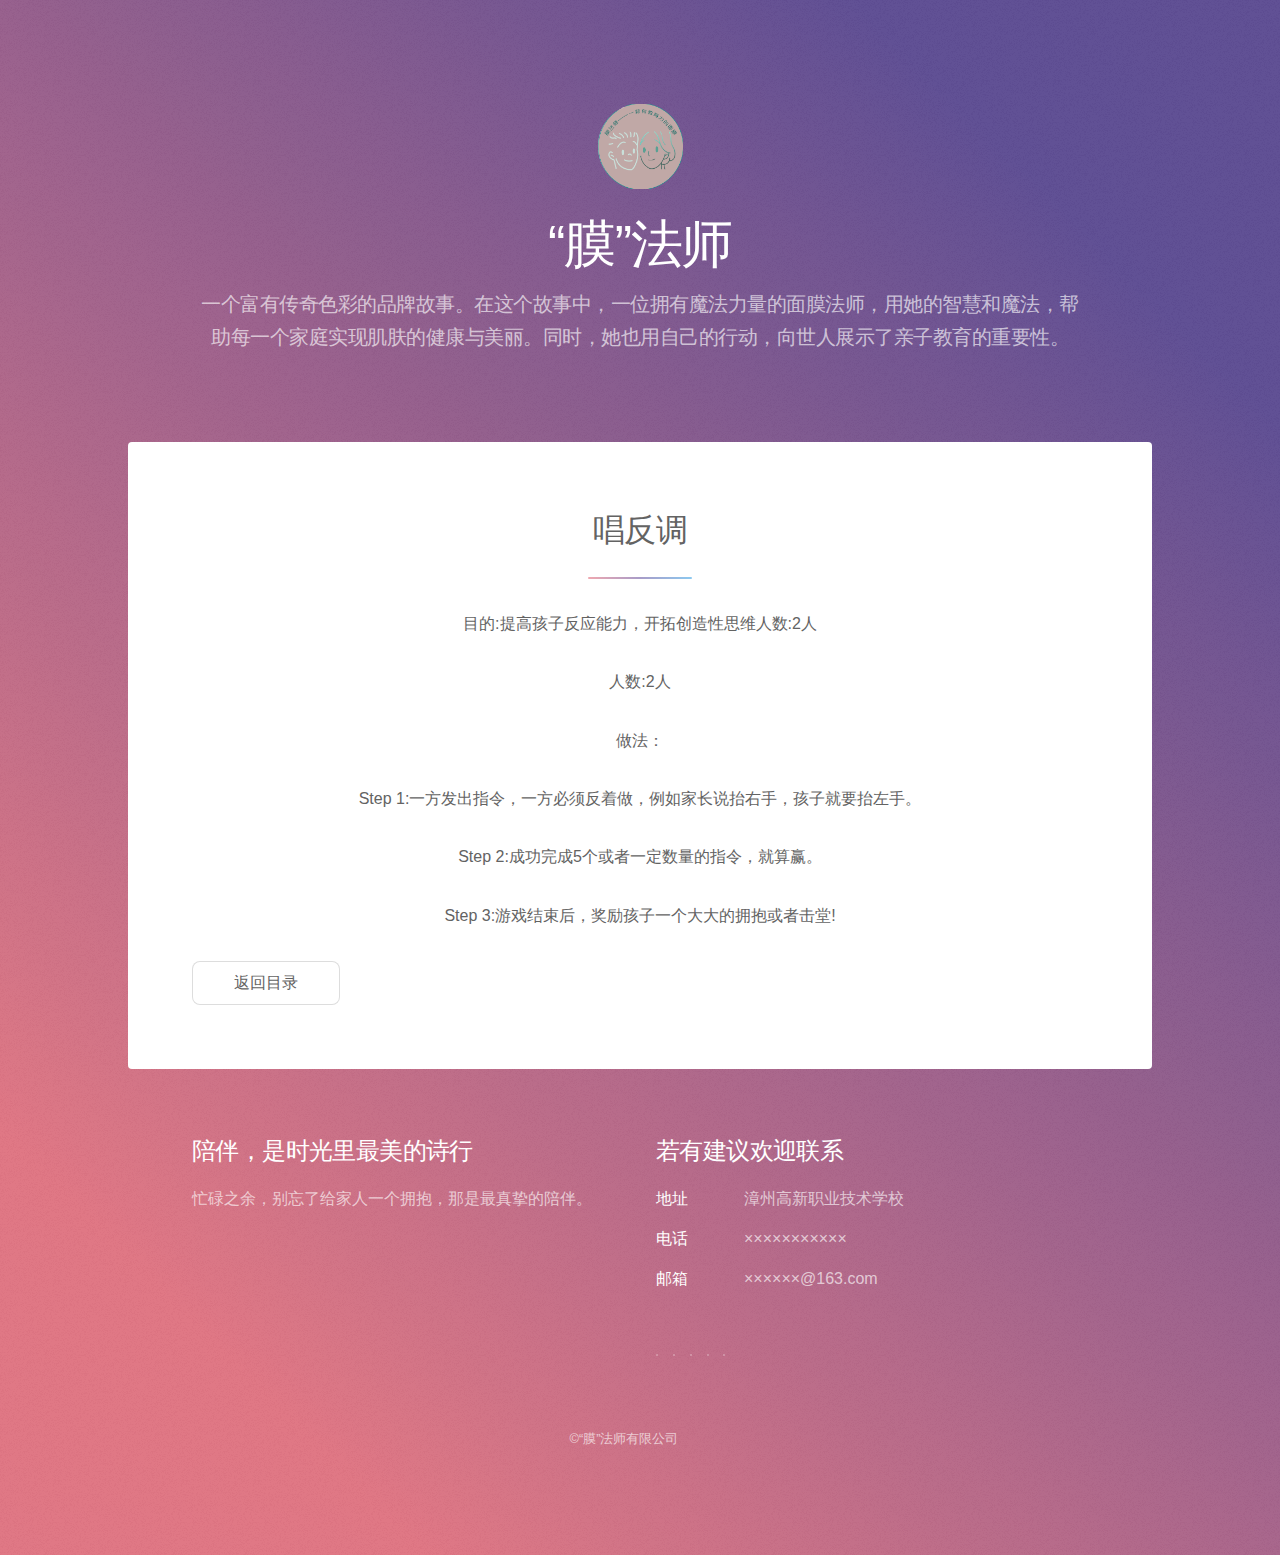
==== commit b8ab57bd: "Add files via upload" ====
--- a/唱反调.html
+++ b/唱反调.html
@@ -24,15 +24,25 @@
 						<p>一个富有传奇色彩的品牌故事。在这个故事中，一位拥有魔法力量的面膜法师，用她的智慧和魔法，帮助每一个家庭实现肌肤的健康与美丽。同时，她也用自己的行动，向世人展示了亲子教育的重要性。</p>
 					</header>
 <!-- Main -->
-<h1>唱反调</h1>
-<P>目的:提高孩子反应能力，开拓创造性思维人数:2人</p>
+<div id="main">
+<section id="second" class="main special">
+								<div class="spotlight">
+									<div class="content">
+										<header class="major">
+											<h2>唱反调</h2>
+										</header>
+										<P>目的:提高孩子反应能力，开拓创造性思维人数:2人</p>
 <P>人数:2人
 <p>做法：
 <p>Step 1:一方发出指令，一方必须反着做，例如家长说抬右手，孩子就要抬左手。
 <p>Step 2:成功完成5个或者一定数量的指令，就算赢。
 <p>Step 3:游戏结束后，奖励孩子一个大大的拥抱或者击堂!</p>
-<a href="目录2.html"><p>返回目录</p></a>
-
+										<ul class="actions">
+											<li><a href="目录2.html" class="button">返回目录</a></li>
+										</ul>
+									
+							</section>
+</div>
 
 				
 				<!-- Footer -->
